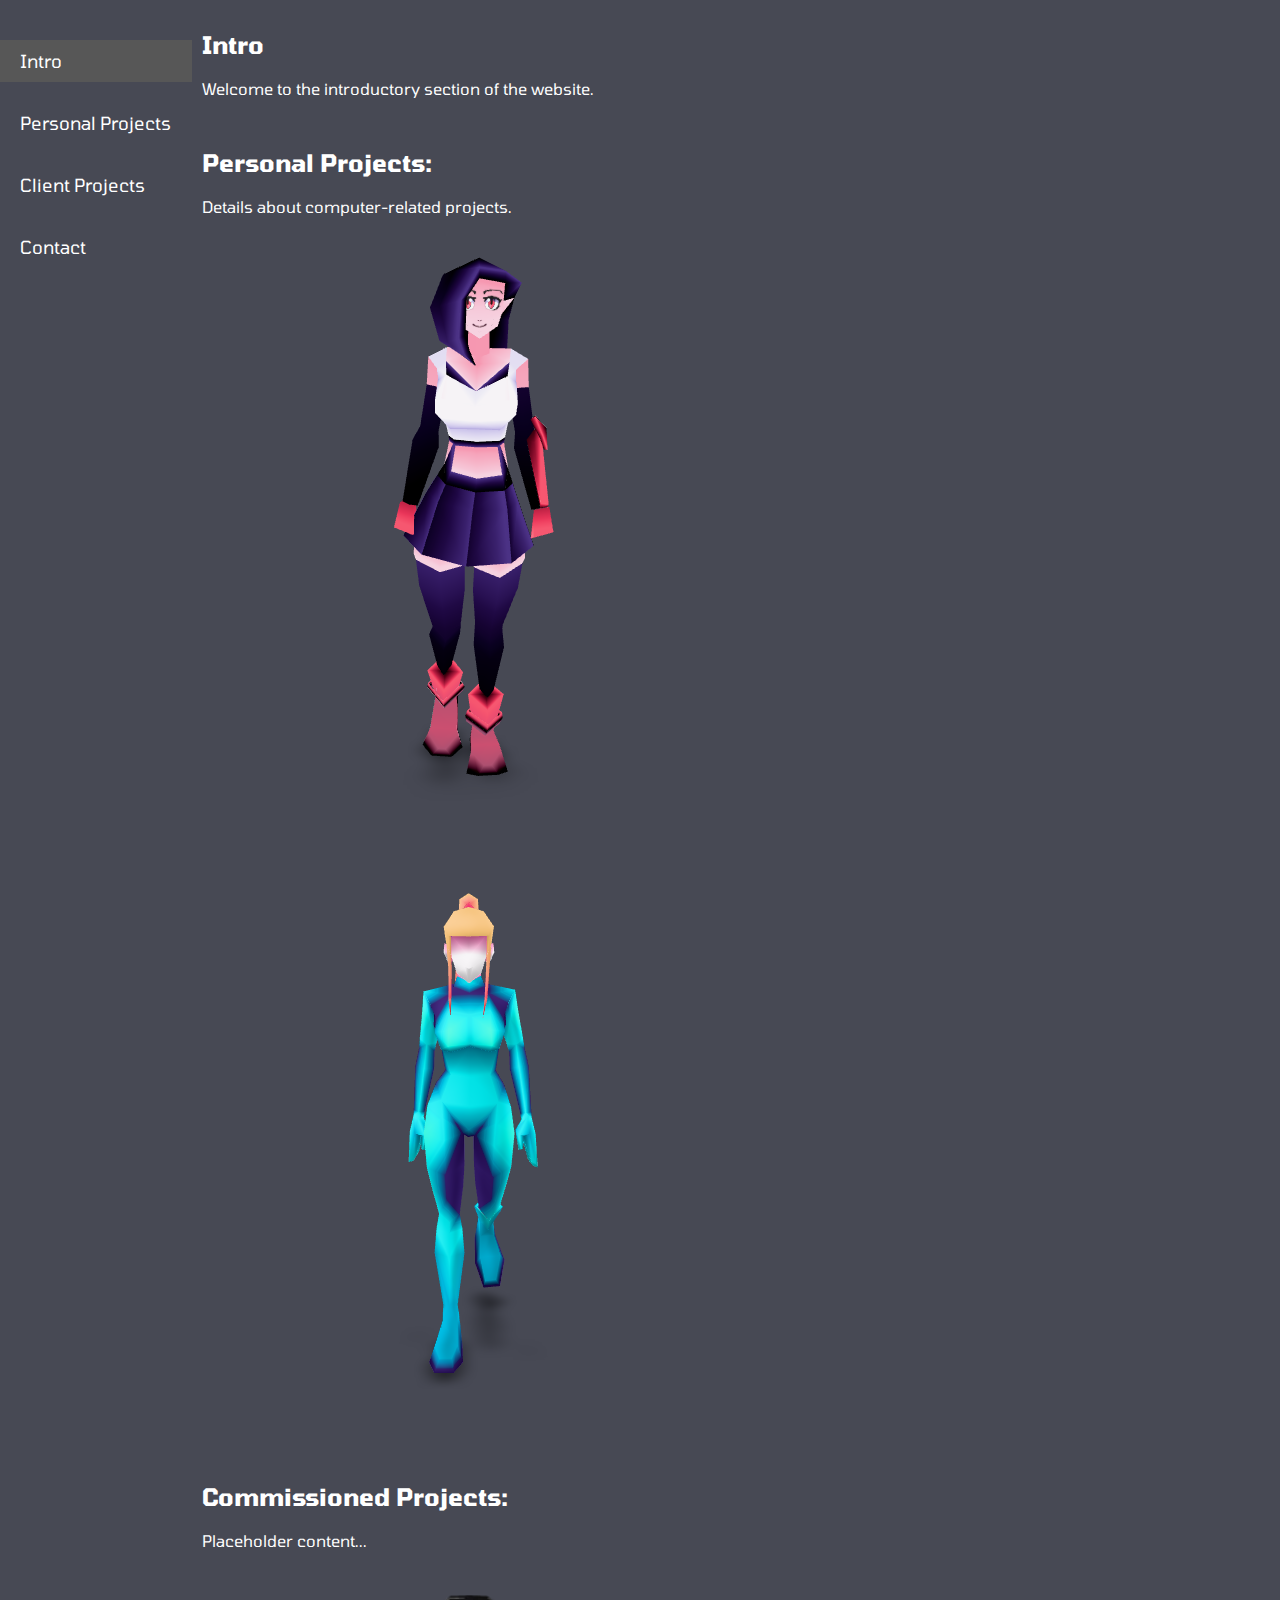
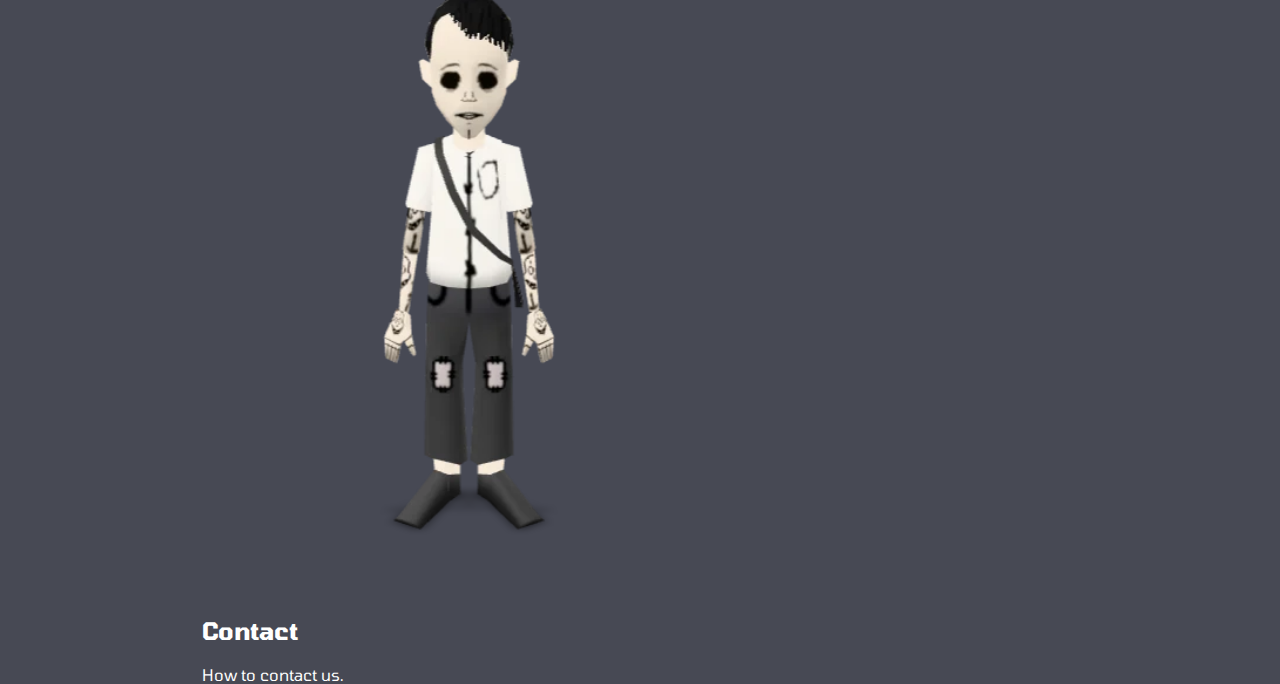
==== art/3D-Art/3d-art.html @ f5209464 "added stuff" ====
<!DOCTYPE html>
<html lang="en">
<head>
    <meta charset="UTF-8">
    <meta name="viewport" content="width=device-width, initial-scale=1.0">
    <title>John Heney's Portfolio - 3D Models</title>
    <link href="https://fonts.googleapis.com/css2?family=Varela+Round&display=swap" rel="stylesheet">
    <link href="https://fonts.googleapis.com/css2?family=Tomorrow&display=swap" rel="stylesheet">
    <link rel="stylesheet" href="../../main.css" />
</head>
<body>
    <!-- 3D Viewer -->
    <script type="module" src="scripts/model-viewer.min.js"></script>

    <!-- Flex container for the sidebar and content -->
    <div class="main-container">
        <!-- Sidebar -->
        <div class="sidebar">
            <ul>
                <li><a href="#top" id="top-link" class="nav-link active"><span>Intro</span></a></li>
                <li><a href="#bestworks" id="bestworks-link" class="nav-link"><span>Personal Projects</span></a></li>
                <li><a href="#coms" id="coms-link" class="nav-link"><span>Client Projects</span></a></li>
                <li><a href="#contact" id="contact-link" class="nav-link"><span>Contact</span></a></li>
            </ul>
        </div>

        <!-- Main content area -->
        <div class="content">
            <section id="top">
                <h2>Intro</h2>
                <p>Welcome to the introductory section of the website.</p>
            </section>
            <section id="bestworks">
                <h2>Personal Projects:</h2>
                <p>Details about computer-related projects.</p>
                <model-viewer src="models/LowPolyTifa2025.glb" ar ar-modes="webxr scene-viewer quick-look" camera-controls tone-mapping="neutral" poster="animations/TifaStylizedRender3.gif" shadow-intensity="1" autoplay animation-name="Walking" auto-rotate style="width: 50%; height: 600px;">
                    <div class="progress-bar hide" slot="progress-bar">
                        <div class="update-bar"></div>
                    </div>
                </model-viewer>
                <noscript>
                    <div id="fallback" style=" text-align: center;">
                        <img src="animations/TifaStylizedRender3-Blonde.gif" alt="3D Model Preview" style="width: 50%; max-width: 600px; height: auto;">
                    </div>
                </noscript>

                <model-viewer src="models/SamusShowcase2025.glb" ar ar-modes="webxr scene-viewer quick-look" camera-controls tone-mapping="neutral" poster="models/SamusPoster.webp" shadow-intensity="1" autoplay animation-name="Walking" auto-rotate style="width: 50%; height: 600px;">
                    <div class="progress-bar hide" slot="progress-bar">
                        <div class="update-bar"></div>
                    </div>
                </model-viewer>

            </section>
            <section id="coms">
                <h2>Commissioned Projects:</h2>
                <p>Placeholder content...</p>
                 <model-viewer src="models/MarionettePortfolio.glb" ar ar-modes="webxr scene-viewer quick-look" camera-controls tone-mapping="neutral" poster="models/MarionettePoster.webp" shadow-intensity="1" auto-rotate style="width: 50%; height: 600px;">
                  <div class="progress-bar hide" slot="progress-bar">
                    <div class="update-bar"></div>
                  </div>
                </model-viewer>
                <noscript>
                    <div id="fallback" style="text-align: center;">
                        <img src="animations/TifaStylizedRender3-Blonde.gif" alt="3D Model Preview" style="width: 50%; height: 600px;">
                    </div>
                </noscript>


            </section>
            <section id="contact">
                <h2>Contact</h2>
                <p>How to contact us.</p>
            </section>
        </div>
    </div>

    <script>
        // Add smooth scrolling and active class toggling
        const links = document.querySelectorAll('.nav-link');

        links.forEach(link => {
            link.addEventListener('click', () => {
                // Remove active class from all links
                links.forEach(l => l.classList.remove('active'));
                // Add active class to clicked link
                link.classList.add('active');
            });
        });
    </script>
</body>
</html>
---- main.css ----
/* Basic styling */
body {
    font-family: Tomorrow;
    margin: 0;
    padding: 0;
    display: flex;
    min-height: 100vh;
    background-color: #474954;
    color: white;
}

/* Main container */
.main-container {
    display: flex;
    justify-content: center;
    width: 100%;
    height: 100vh;
}

/* Sidebar Styling */
.sidebar {
    position: fixed;
    top: 0;
    left: 0;
    width: 15%; /* Sidebar takes 20% of the width */
     /* min-width: 200px; Prevent sidebar from becoming too small */
    height: 100%;
    background-color: #474954;
    color: white;
    padding-top: 20px;
    /* box-shadow: 2px 0px 5px rgba(0, 0, 0, 0.3); */
}

.sidebar ul {
    list-style-type: none;
    padding: 0;
}

.sidebar ul li {
    margin: 20px 0;
}

.sidebar ul li a {
    color: white;
    text-decoration: none;
    padding: 10px 20px;
    display: block;
    font-size: 18px;
    transition: background-color 0.3s ease;
}

.sidebar ul li a:hover {
    background-color: #575757;
}



/* Main content area */
.content {
    flex-grow: 1;
    box-sizing: border-box;
    margin-left: 15%;
    padding: 10px;
}

.content img {
    border-radius: 10px;
    max-width: 100%; /* Ensure images don't overflow the content area */
    height: auto;

}

/* Mobile-specific styles */
@media (max-width: 768px) {
    .sidebar {
        width: 30%; /* Shrink sidebar to 30% for tablet size */
        min-width: 150px; /* Prevent sidebar from becoming too small */
    }

    .content {
        padding: 10px; /* Adjust content padding for mobile */
        margin-left: 30%; /* Offset content dynamically based on new sidebar width */
    }
}

@media (max-width: 480px) {
    .sidebar {
        width: 30%; /* Further reduce sidebar to 40% for small screens */
        min-width: 120px; /* Prevent sidebar from becoming too small */
    }

    .content {
        padding: 10px; /* Adjust content padding for mobile */
        margin-left: 30%; /* Offset content dynamically based on new sidebar width */
    }
}

section {
    margin-bottom: 50px;
}

section h2 {
    /* Basic styling */
body {
    font-family: Tomorrow;
    margin: 0;
    padding: 0;
    display: flex;
    min-height: 100vh;
    background-color: #474954;
    color: white;
}

/* Main container */
.main-container {
    display: flex;
    justify-content: center;
    width: 100%;
    height: 100vh;
}

/* Sidebar Styling */
.sidebar {
    position: fixed;
    top: 0;
    left: 0;
    width: 15%; /* Sidebar takes 20% of the width */
     /* min-width: 200px; Prevent sidebar from becoming too small */
    height: 100%;
    background-color: #474954;
    color: white;
    padding-top: 20px;
    /* box-shadow: 2px 0px 5px rgba(0, 0, 0, 0.3); */
}

.sidebar ul {
    list-style-type: none;
    padding: 0;
}

.sidebar ul li {
    margin: 20px 0;
}

.sidebar ul li a {
    color: white;
    text-decoration: none;
    padding: 10px 20px;
    display: block;
    font-size: 18px;
    transition: background-color 0.3s ease;
}

.sidebar ul li a:hover {
    background-color: #575757;
}



/* Main content area */
.content {
    flex-grow: 1;
    box-sizing: border-box;
    margin-left: 15%;
    padding: 10px;
}

.content img {
    border-radius: 10px;
    max-width: 100%; /* Ensure images don't overflow the content area */
    height: auto;

}

/* Mobile-specific styles */
@media (max-width: 768px) {
    .sidebar {
        width: 30%; /* Shrink sidebar to 30% for tablet size */
        min-width: 150px; /* Prevent sidebar from becoming too small */
    }

    .content {
        padding: 10px; /* Adjust content padding for mobile */
        margin-left: 30%; /* Offset content dynamically based on new sidebar width */
    }
}

@media (max-width: 480px) {
    .sidebar {
        width: 30%; /* Further reduce sidebar to 40% for small screens */
        min-width: 120px; /* Prevent sidebar from becoming too small */
    }

    .content {
        padding: 10px; /* Adjust content padding for mobile */
        margin-left: 30%; /* Offset content dynamically based on new sidebar width */
    }
}

section {
    margin-bottom: 50px;
}

section h2 {
    color: #FFFFFF;
}

/* Active link styling */
.active {
    background-color: #575757;
}

/* Smooth scrolling */
html {
    scroll-behavior: smooth;
}

}

/* Active link styling */
.active {
    background-color: #575757;
}

/* Smooth scrolling */
html {
    scroll-behavior: smooth;
}
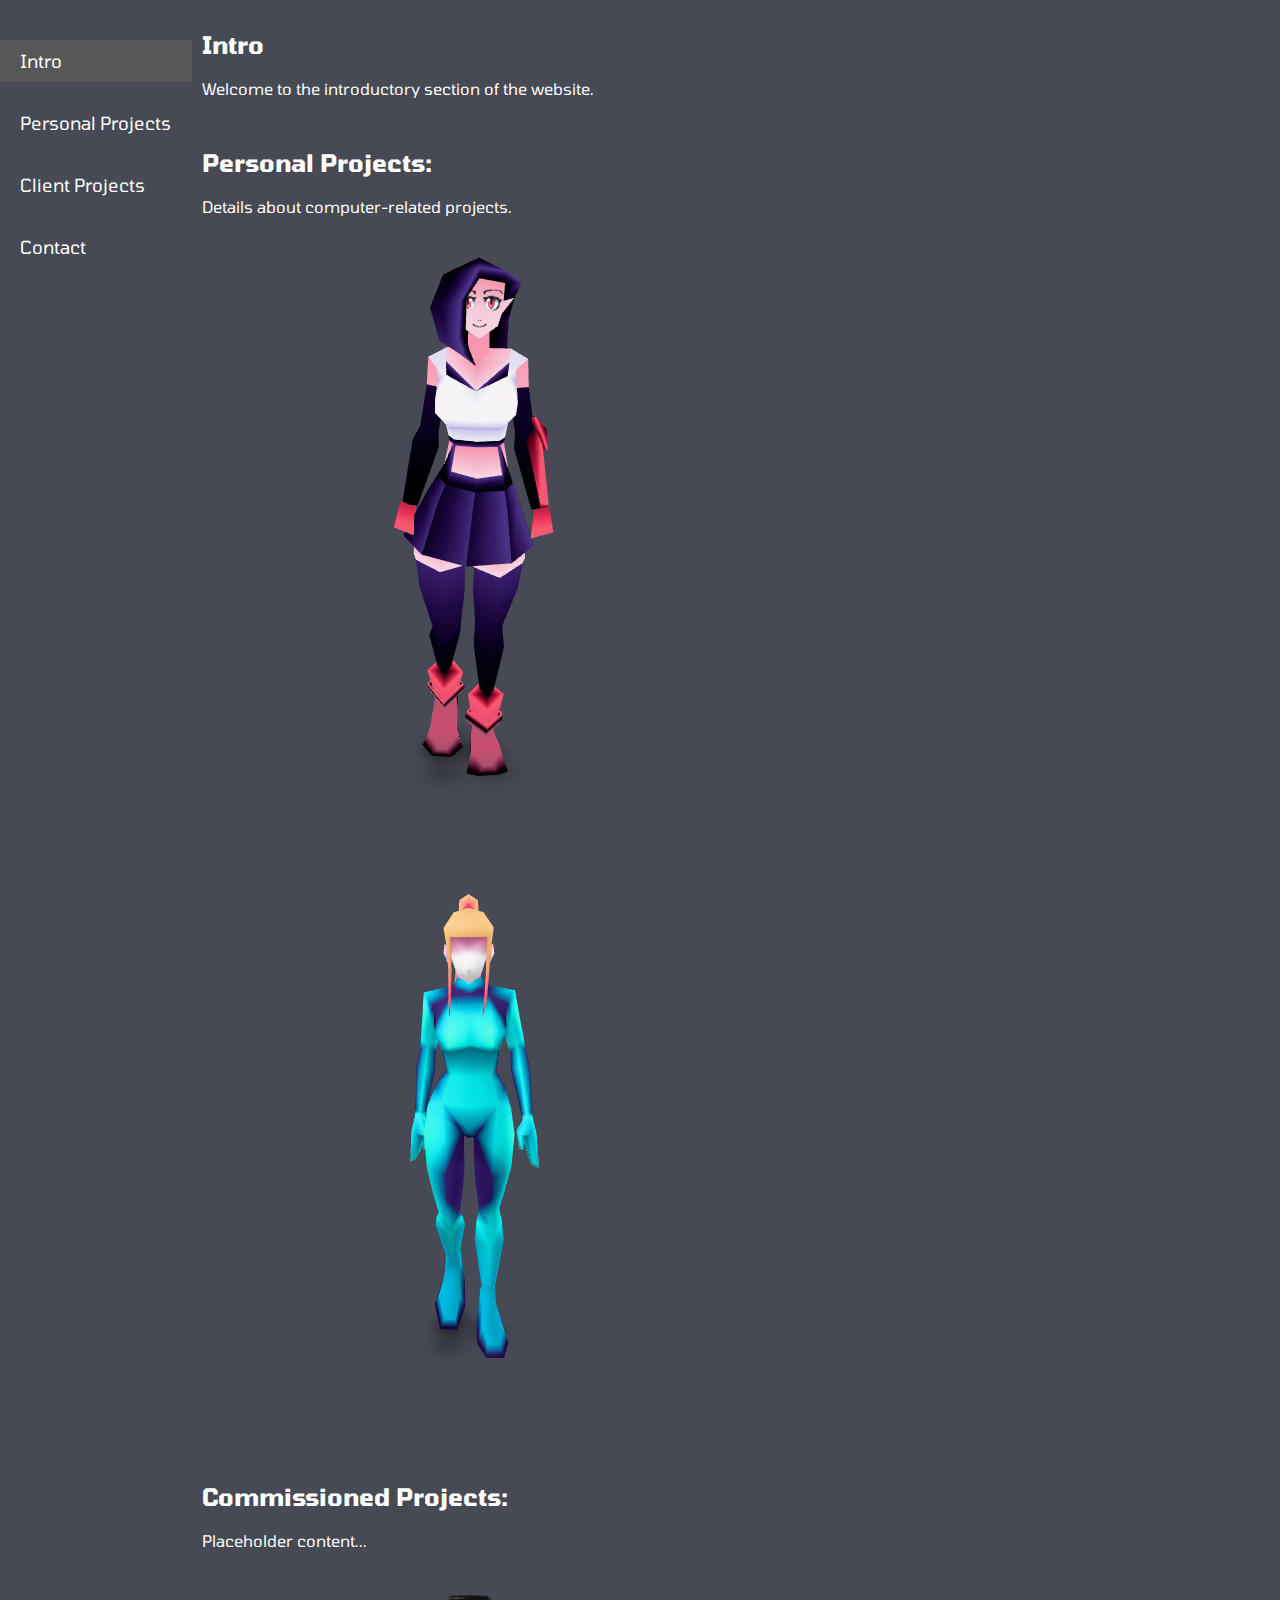
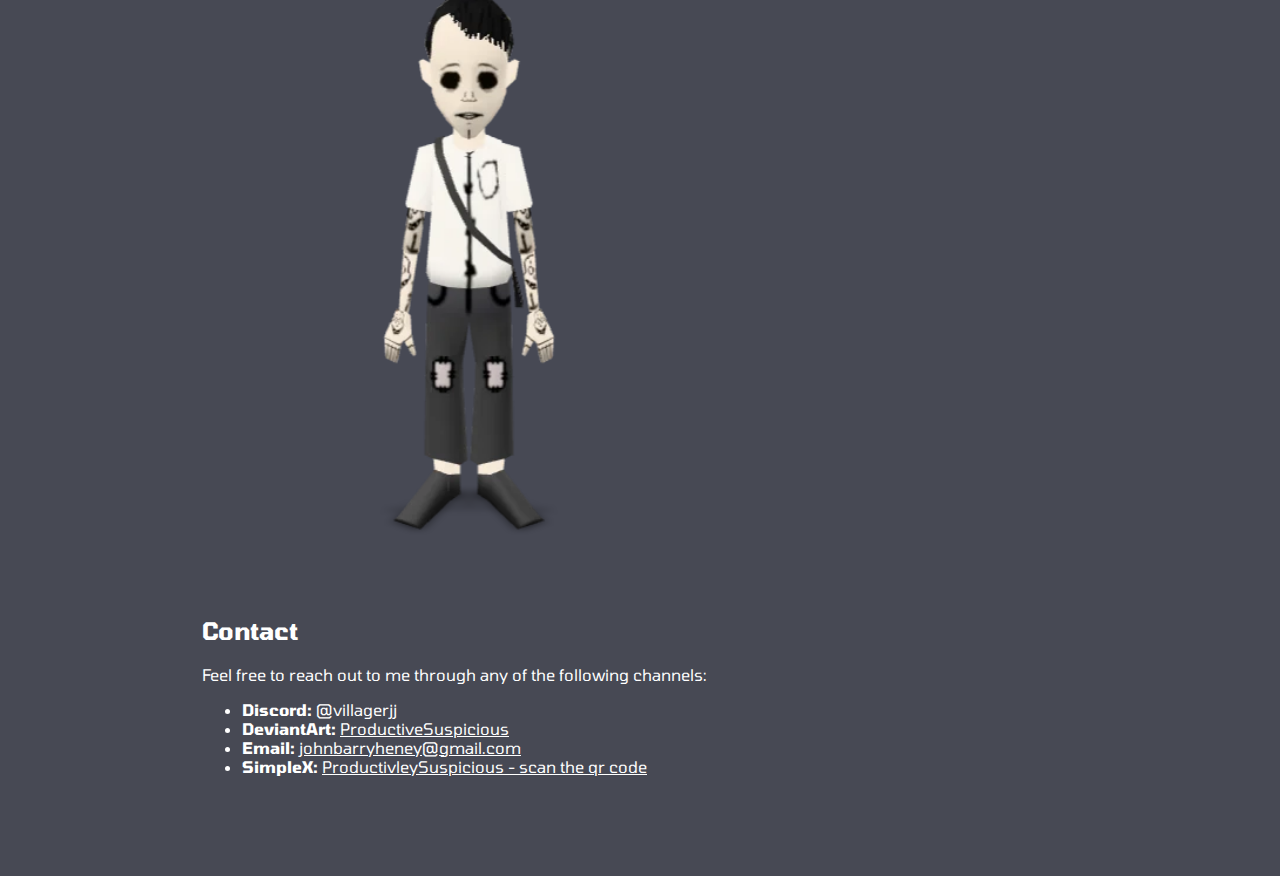
==== commit d35da9c7: "added text :)" ====
--- a/art/3D-Art/3d-art.html
+++ b/art/3D-Art/3d-art.html
@@ -69,7 +69,16 @@
             </section>
             <section id="contact">
                 <h2>Contact</h2>
-                <p>How to contact us.</p>
+                <p>Feel free to reach out to me through any of the following channels:</p>
+                <ul>
+                    <li><strong>Discord:</strong> @villagerjj</li>
+                    <li><strong>DeviantArt:</strong> <a href="https://www.deviantart.com/productivesuspicious" target="_blank">ProductiveSuspicious</a></li>
+                    <li><strong>Email:</strong> <a href="mailto:johnbarryheney@gmail.com">johnbarryheney@gmail.com</a></li>
+                    <li><strong>SimpleX:</strong> <a href="https://simplex.chat/contact/#/?v=2-7&smp=smp%3A%2F%2FUkMFNAXLXeAAe0beCa4w6X_zp18PwxSaSjY17BKUGXQ%3D%40smp12.simplex.im%2Fy7iVHBgArpdjySdcqABWh9YTtHO62pXf%23%2F%3Fv%3D1-3%26dh%3DMCowBQYDK2VuAyEAsmPE2PpOSdysLpRlbVoUGU3-f1TZQDl73J1lrJLj534%253D%26srv%3Die42b5weq7zdkghocs3mgxdjeuycheeqqmksntj57rmejagmg4eor5yd.onion" target="_blank">ProductivleySuspicious - scan the qr code</a></li>
+                </ul>
+            </section>
+            <section id="footer">
+              <div style="height: 50px;"></div>
             </section>
         </div>
     </div>
--- a/main.css
+++ b/main.css
@@ -7,6 +7,35 @@
     min-height: 100vh;
     background-color: #474954;
     color: white;
+}
+
+.button-container {
+    display: flex;
+    gap: 10px; /* Space between buttons */
+    margin-top: 20px;
+}
+
+/* Button Styling */
+.button-container a {
+    display: inline-block; /* Ensures the links behave like buttons */
+    background-color: #575757; /* Button background */
+    color: #f2f2f2; /* Brighter white for the text */
+    text-decoration: none; /* Remove underline */
+    padding: 10px 20px; /* Padding for the button shape */
+    font-size: 16px; /* Button text size */
+    border-radius: 5px; /* Rounded corners */
+    font-weight: bold; /* Make the text stand out more */
+    border: 2px solid #ffffff; /* Add a white border */
+    text-align: center;
+    transition: all 0.3s ease; /* Smooth transition for hover effects */
+}
+
+/* Hover Effect */
+.button-container a:hover {
+    background-color: #6c6c6c; /* Slightly lighter background on hover */
+    color: #ffffff; /* Pure white text on hover */
+    border-color: #f2f2f2; /* Slightly brighter border on hover */
+    transform: scale(1.05); /* Slight zoom effect */
 }
 
 /* Main container */
@@ -63,6 +92,10 @@
     padding: 10px;
 }
 
+.content a {
+    color: white;
+}
+
 .content img {
     border-radius: 10px;
     max-width: 100%; /* Ensure images don't overflow the content area */
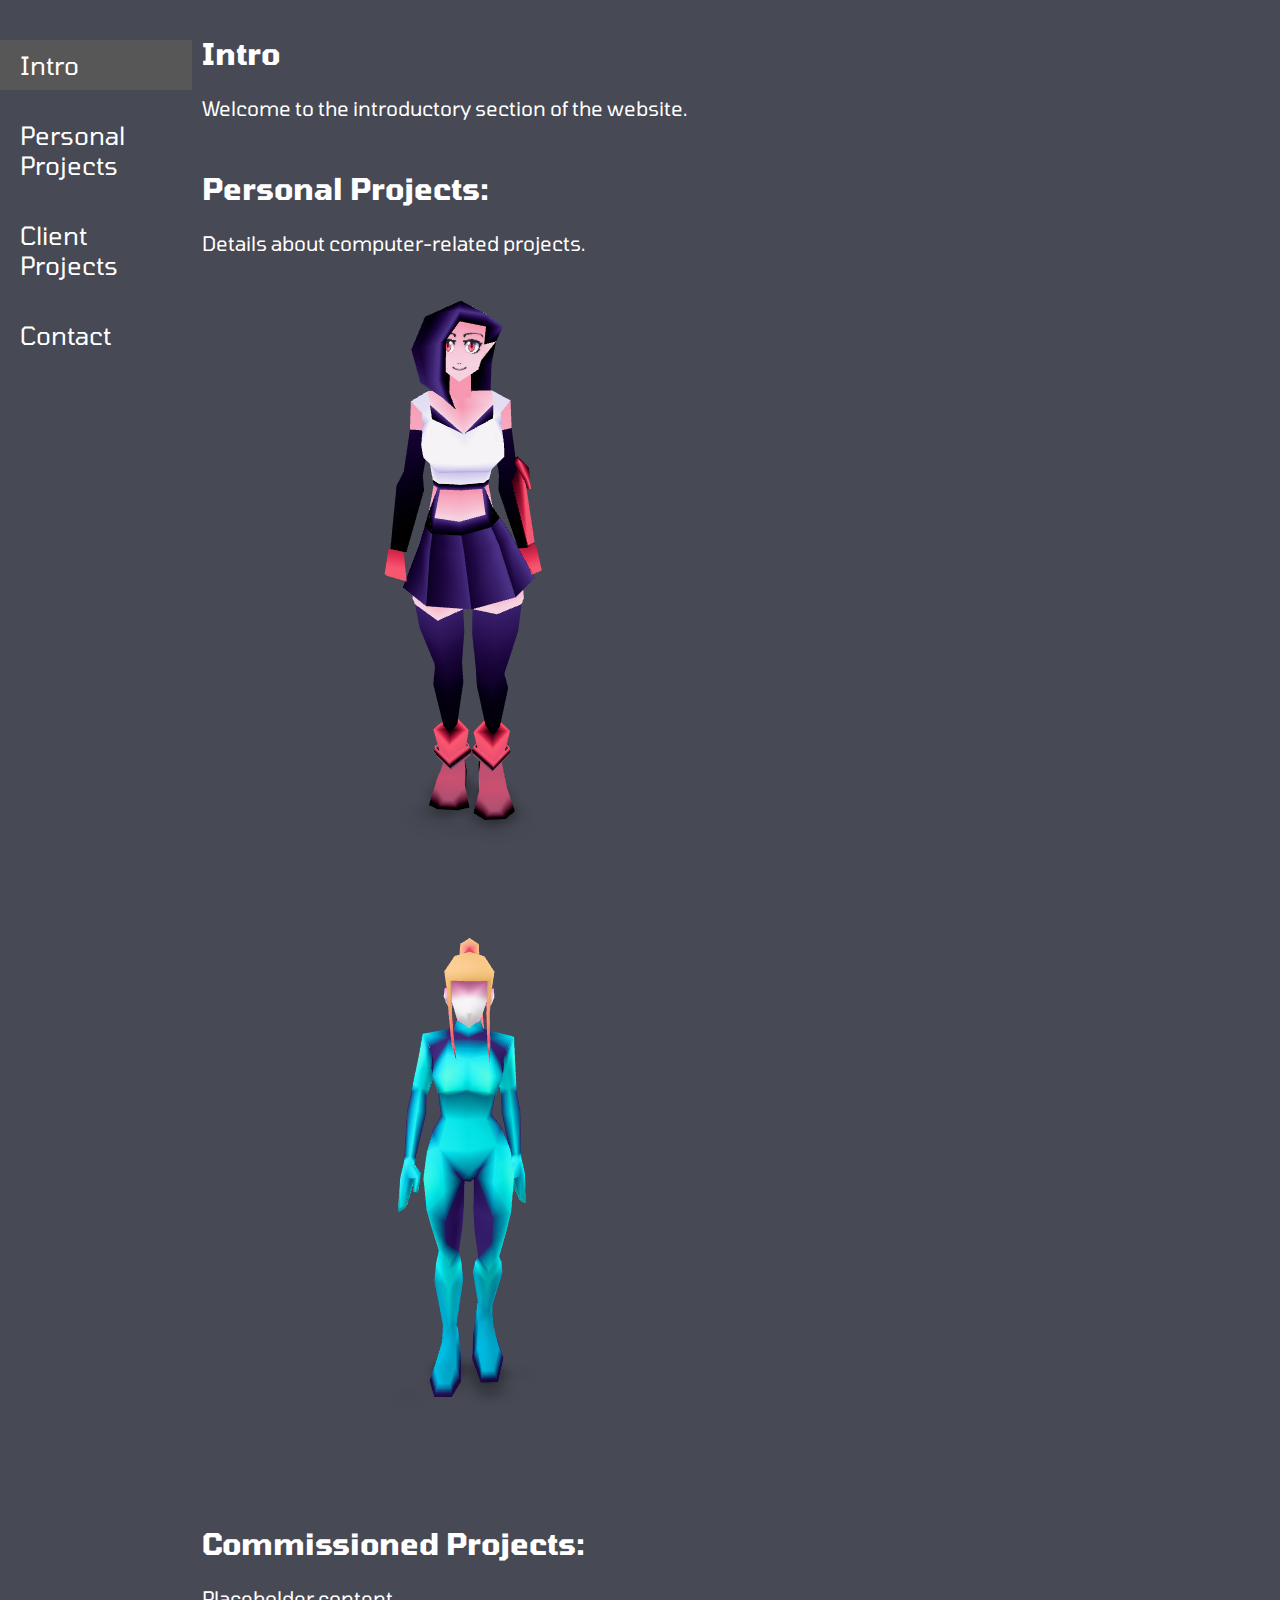
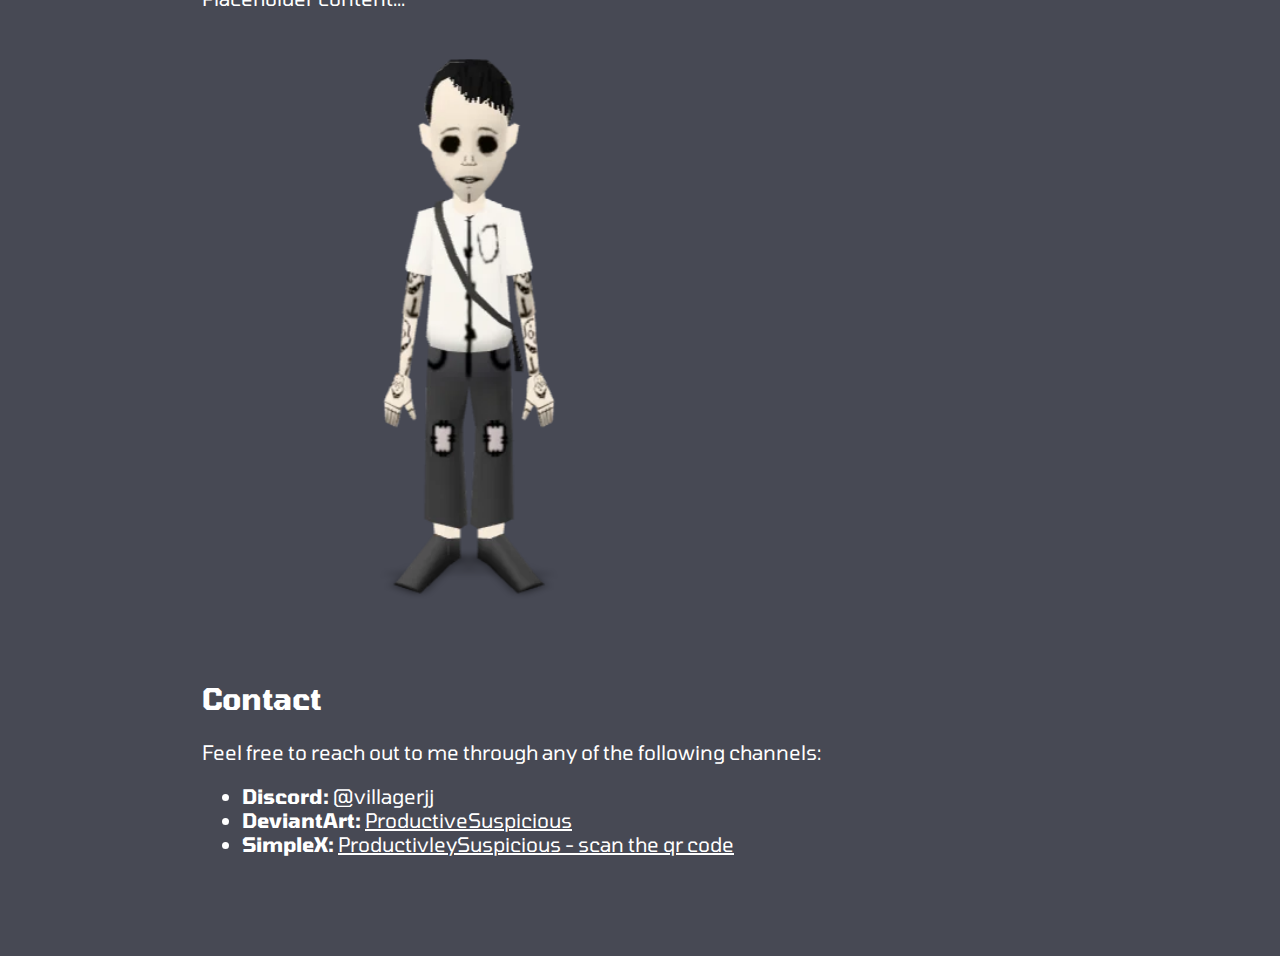
==== commit ec9b8fcc: "optimized the website for i2p - very small files minified css" ====
--- a/art/3D-Art/3d-art.html
+++ b/art/3D-Art/3d-art.html
@@ -3,7 +3,7 @@
 <head>
     <meta charset="UTF-8">
     <meta name="viewport" content="width=device-width, initial-scale=1.0">
-    <title>John Heney's Portfolio - 3D Models</title>
+    <title>Villagerjj's Portfolio - 3D Models</title>
     <link href="https://fonts.googleapis.com/css2?family=Varela+Round&display=swap" rel="stylesheet">
     <link href="https://fonts.googleapis.com/css2?family=Tomorrow&display=swap" rel="stylesheet">
     <link rel="stylesheet" href="../../main.css" />
@@ -33,16 +33,11 @@
             <section id="bestworks">
                 <h2>Personal Projects:</h2>
                 <p>Details about computer-related projects.</p>
-                <model-viewer src="models/LowPolyTifa2025.glb" ar ar-modes="webxr scene-viewer quick-look" camera-controls tone-mapping="neutral" poster="animations/TifaStylizedRender3.gif" shadow-intensity="1" autoplay animation-name="Walking" auto-rotate style="width: 50%; height: 600px;">
+                <model-viewer src="models/LowPolyTifa2025.glb" ar ar-modes="webxr scene-viewer quick-look" camera-controls tone-mapping="neutral" poster="animations/TifaStylized.webp" shadow-intensity="1" autoplay animation-name="Walking" auto-rotate style="width: 50%; height: 600px;">
                     <div class="progress-bar hide" slot="progress-bar">
                         <div class="update-bar"></div>
                     </div>
                 </model-viewer>
-                <noscript>
-                    <div id="fallback" style=" text-align: center;">
-                        <img src="animations/TifaStylizedRender3-Blonde.gif" alt="3D Model Preview" style="width: 50%; max-width: 600px; height: auto;">
-                    </div>
-                </noscript>
 
                 <model-viewer src="models/SamusShowcase2025.glb" ar ar-modes="webxr scene-viewer quick-look" camera-controls tone-mapping="neutral" poster="models/SamusPoster.webp" shadow-intensity="1" autoplay animation-name="Walking" auto-rotate style="width: 50%; height: 600px;">
                     <div class="progress-bar hide" slot="progress-bar">
@@ -73,7 +68,6 @@
                 <ul>
                     <li><strong>Discord:</strong> @villagerjj</li>
                     <li><strong>DeviantArt:</strong> <a href="https://www.deviantart.com/productivesuspicious" target="_blank">ProductiveSuspicious</a></li>
-                    <li><strong>Email:</strong> <a href="mailto:johnbarryheney@gmail.com">johnbarryheney@gmail.com</a></li>
                     <li><strong>SimpleX:</strong> <a href="https://simplex.chat/contact/#/?v=2-7&smp=smp%3A%2F%2FUkMFNAXLXeAAe0beCa4w6X_zp18PwxSaSjY17BKUGXQ%3D%40smp12.simplex.im%2Fy7iVHBgArpdjySdcqABWh9YTtHO62pXf%23%2F%3Fv%3D1-3%26dh%3DMCowBQYDK2VuAyEAsmPE2PpOSdysLpRlbVoUGU3-f1TZQDl73J1lrJLj534%253D%26srv%3Die42b5weq7zdkghocs3mgxdjeuycheeqqmksntj57rmejagmg4eor5yd.onion" target="_blank">ProductivleySuspicious - scan the qr code</a></li>
                 </ul>
             </section>
--- a/main.css
+++ b/main.css
@@ -1,6 +1,15 @@
+@font-face {
+    font-family: 'Tomorrow';
+    src: url('assets/fonts/tomorrow.woff2') format('woff2');
+    font-weight: 400;
+    font-style: normal;
+    font-display: swap; /* Allows fallback font to render immediately */
+}
+
 /* Basic styling */
 body {
-    font-family: Tomorrow;
+    font-family: Arial, sans-serif; /* Fallback font */
+    font-family: 'Tomorrow', Arial, sans-serif; /* Web font with fallback */
     margin: 0;
     padding: 0;
     display: flex;
@@ -8,6 +17,8 @@
     background-color: #474954;
     color: white;
 }
+
+
 
 .button-container {
     display: flex;
@@ -74,7 +85,7 @@
     text-decoration: none;
     padding: 10px 20px;
     display: block;
-    font-size: 18px;
+    font-size: 25px;
     transition: background-color 0.3s ease;
 }
 
@@ -90,6 +101,7 @@
     box-sizing: border-box;
     margin-left: 15%;
     padding: 10px;
+    font-size: 20px;
 }
 
 .content a {
@@ -102,6 +114,68 @@
     height: auto;
 
 }
+
+.content #top-fast {
+    /* Set the background image */
+    background:
+    linear-gradient(to bottom, rgba(0, 0, 0, 0) 50%, #474954 100%),
+    url('art/3D-Art/images/renders/TifaBackgroundImage.webp');
+
+    /* Adjust the position and behavior of the background */
+    background-size: cover; /* Ensures it covers the full width */
+    background-repeat: no-repeat; /* Avoids repeating the image */
+    background-attachment: scroll; /* Background scrolls with the content */
+    background-position: center top; /* Aligns the image at the top center */
+
+    /* Set a minimum height for the section */
+    min-height: 100%;
+    display: flex;
+    align-items: center;
+    justify-content: space-between;
+
+    /* Optional: Add padding for content inside */
+    padding: 20px;
+    color: white; /* Ensures text inside is readable */
+}
+
+/* Text container (left side) */
+.content .text-container {
+    font-size: 25px;
+    flex: 1; /* Allow the text container to take up available space */
+    padding-right: 20px; /* Add spacing between text and image */
+    text-shadow: 2px 2px 4px #000000;
+}
+
+.content .text-container h1 {
+    font-size: 60px;
+    text-shadow: 4px 4px 4px #000000;
+}
+
+/* Image container (right side) */
+.content .image-container {
+    display: flex; /* Ensure proper alignment for the image */
+    align-items: center; /* Vertically center the image within its container */
+    justify-content: center; /* Horizontally center the image */
+    flex: 1; /* Allow the image container to take up available space */
+}
+
+/* Image styling */
+.content .image-container img {
+    width: 60%; /* Set the width of the image */
+    margin-top: 5%;
+    max-width: 800px; /* Optional: Add a max-width for better responsiveness */
+    border-radius: 10px;
+    display: block;
+    opacity: 1;
+    -webkit-mask-image: -webkit-gradient(linear, left top, left bottom,
+                                         color-stop(50%, rgba(0, 0, 0, 1)),
+                                         color-stop(80%, rgba(0, 0, 0, 0.2)),
+                                         color-stop(100%, rgba(0, 0, 0, 0)));
+    -webkit-filter: drop-shadow(5px 5px 5px #222);
+    filter: drop-shadow(5px 5px 5px #222);
+}
+
+
 
 /* Mobile-specific styles */
 @media (max-width: 768px) {
@@ -114,6 +188,40 @@
         padding: 10px; /* Adjust content padding for mobile */
         margin-left: 30%; /* Offset content dynamically based on new sidebar width */
     }
+
+    /* Image styling */
+    .content .image-container img {
+        width: 100%; /* Make sure the image takes up full container width */
+
+        border-radius: 10px;
+        display: block; /* Removes bottom margin (gap) from image */
+        opacity: 1; /* Adjust this to control transparency */
+        -webkit-mask-image: -webkit-gradient(linear, left top, left bottom,
+                                             color-stop(50%, rgba(0, 0, 0, 1)),
+                                             color-stop(80%, rgba(0, 0, 0, 0.2)),
+                                             color-stop(100%, rgba(0, 0, 0, 0)));
+        -webkit-filter: drop-shadow(5px 5px 5px #222);
+        filter: drop-shadow(5px 5px 5px #222);
+
+    }
+
+    .content #top-fast {
+        /* Set the background image */
+        background:
+        linear-gradient(to bottom, rgba(0, 0, 0, 0) 50%, #474954 100%),
+        url('art/3D-Art/images/renders/TifaBackgroundImage.webp');
+
+        /* Adjust the position and behavior of the background */
+        background-size: cover; /* Ensures it covers the full width */
+        background-repeat: no-repeat; /* Avoids repeating the image */
+        background-attachment: scroll; /* Background scrolls with the content */
+        background-position: center top; /* Aligns the image at the top center */
+
+        /* Set a minimum height for the section */
+        min-height: 50%;
+
+        color: white; /* Ensures text inside is readable */
+    }
 }
 
 @media (max-width: 480px) {
@@ -125,6 +233,30 @@
     .content {
         padding: 10px; /* Adjust content padding for mobile */
         margin-left: 30%; /* Offset content dynamically based on new sidebar width */
+    }
+
+    .content .image-container img {
+        display: none;
+    }
+
+    .content #top-fast {
+        /* Set the background image */
+        background:
+        linear-gradient(to bottom, rgba(0, 0, 0, 0) 50%, #474954 100%),
+        url('art/3D-Art/images/renders/TifaBackgroundImage.webp');
+
+        /* Adjust the position and behavior of the background */
+        background-size: cover; /* Ensures it covers the full width */
+        background-repeat: no-repeat; /* Avoids repeating the image */
+        background-attachment: scroll; /* Background scrolls with the content */
+        background-position: center top; /* Aligns the image at the top center */
+
+        /* Set a minimum height for the section */
+        min-height: 50%;
+
+        /* Optional: Add padding for content inside */
+        padding: 20px;
+        color: white; /* Ensures text inside is readable */
     }
 }
 
@@ -139,7 +271,7 @@
     margin: 0;
     padding: 0;
     display: flex;
-    min-height: 100vh;
+
     background-color: #474954;
     color: white;
 }
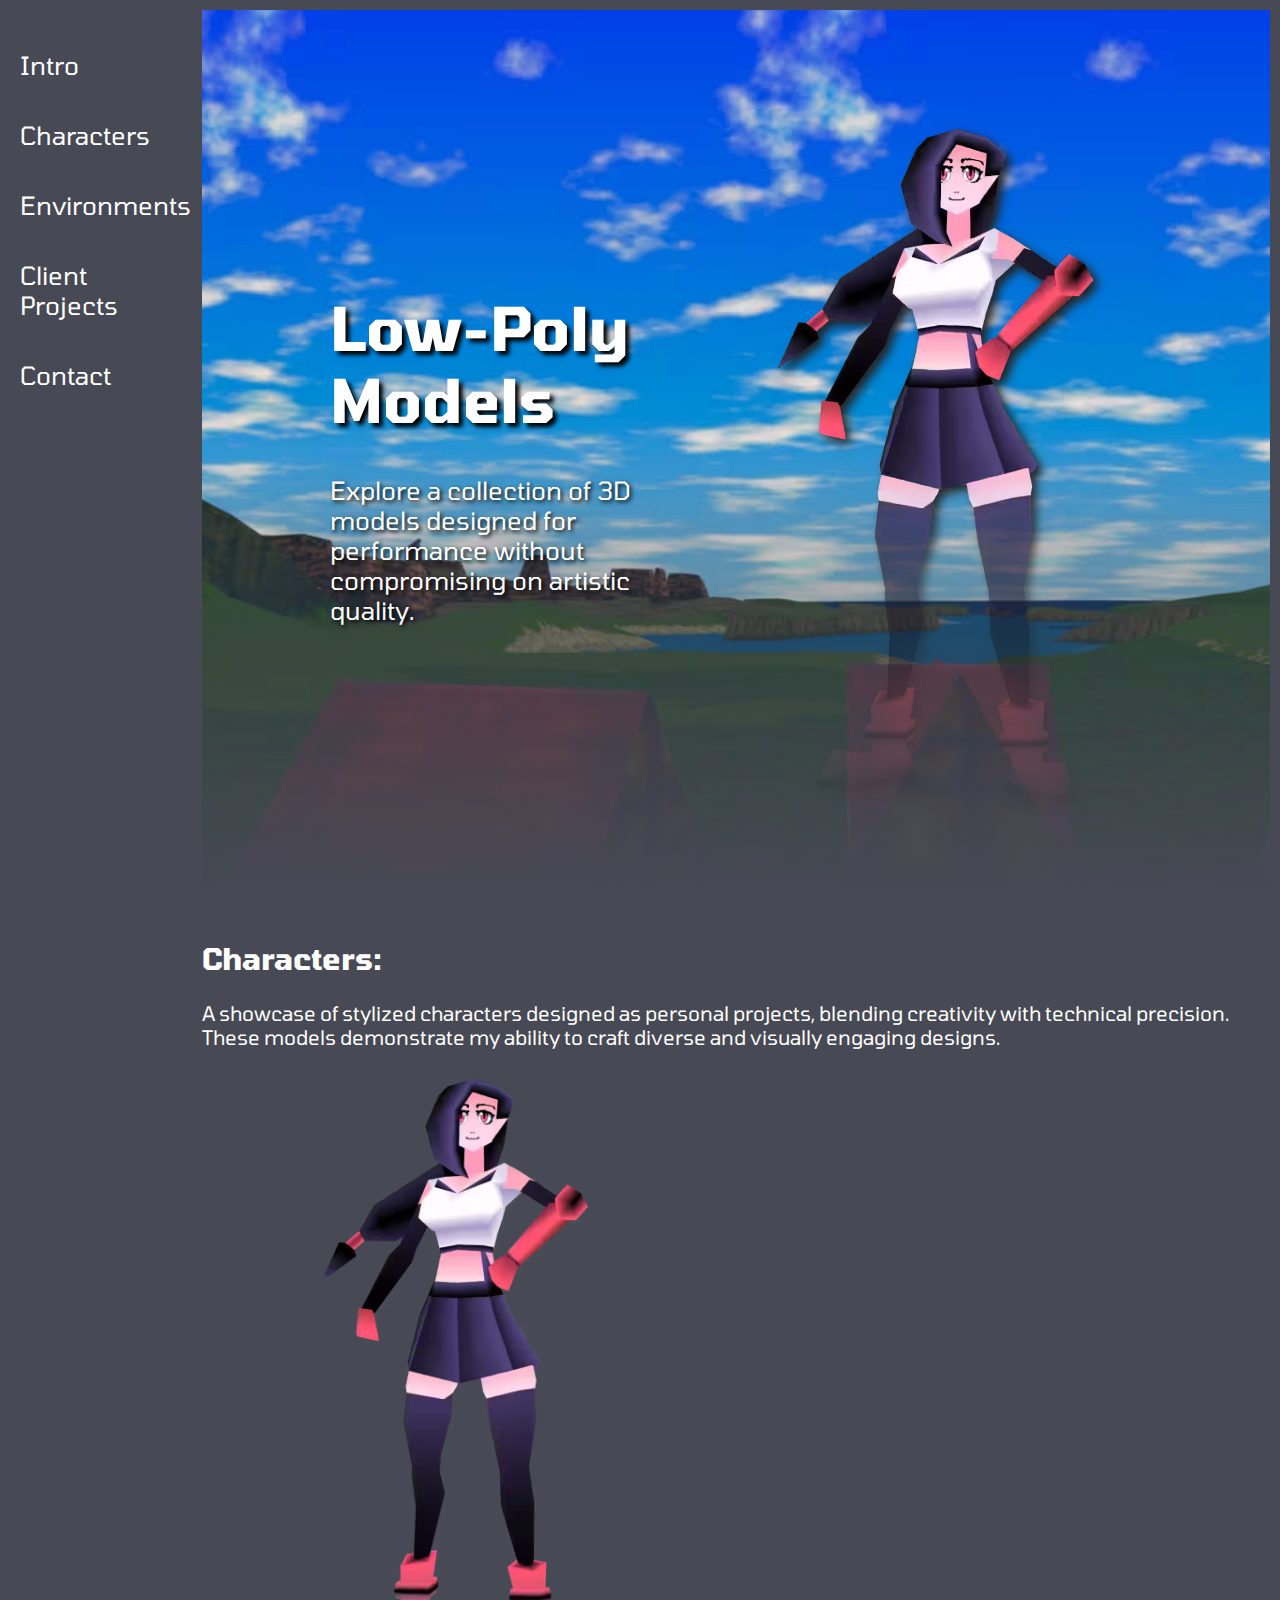
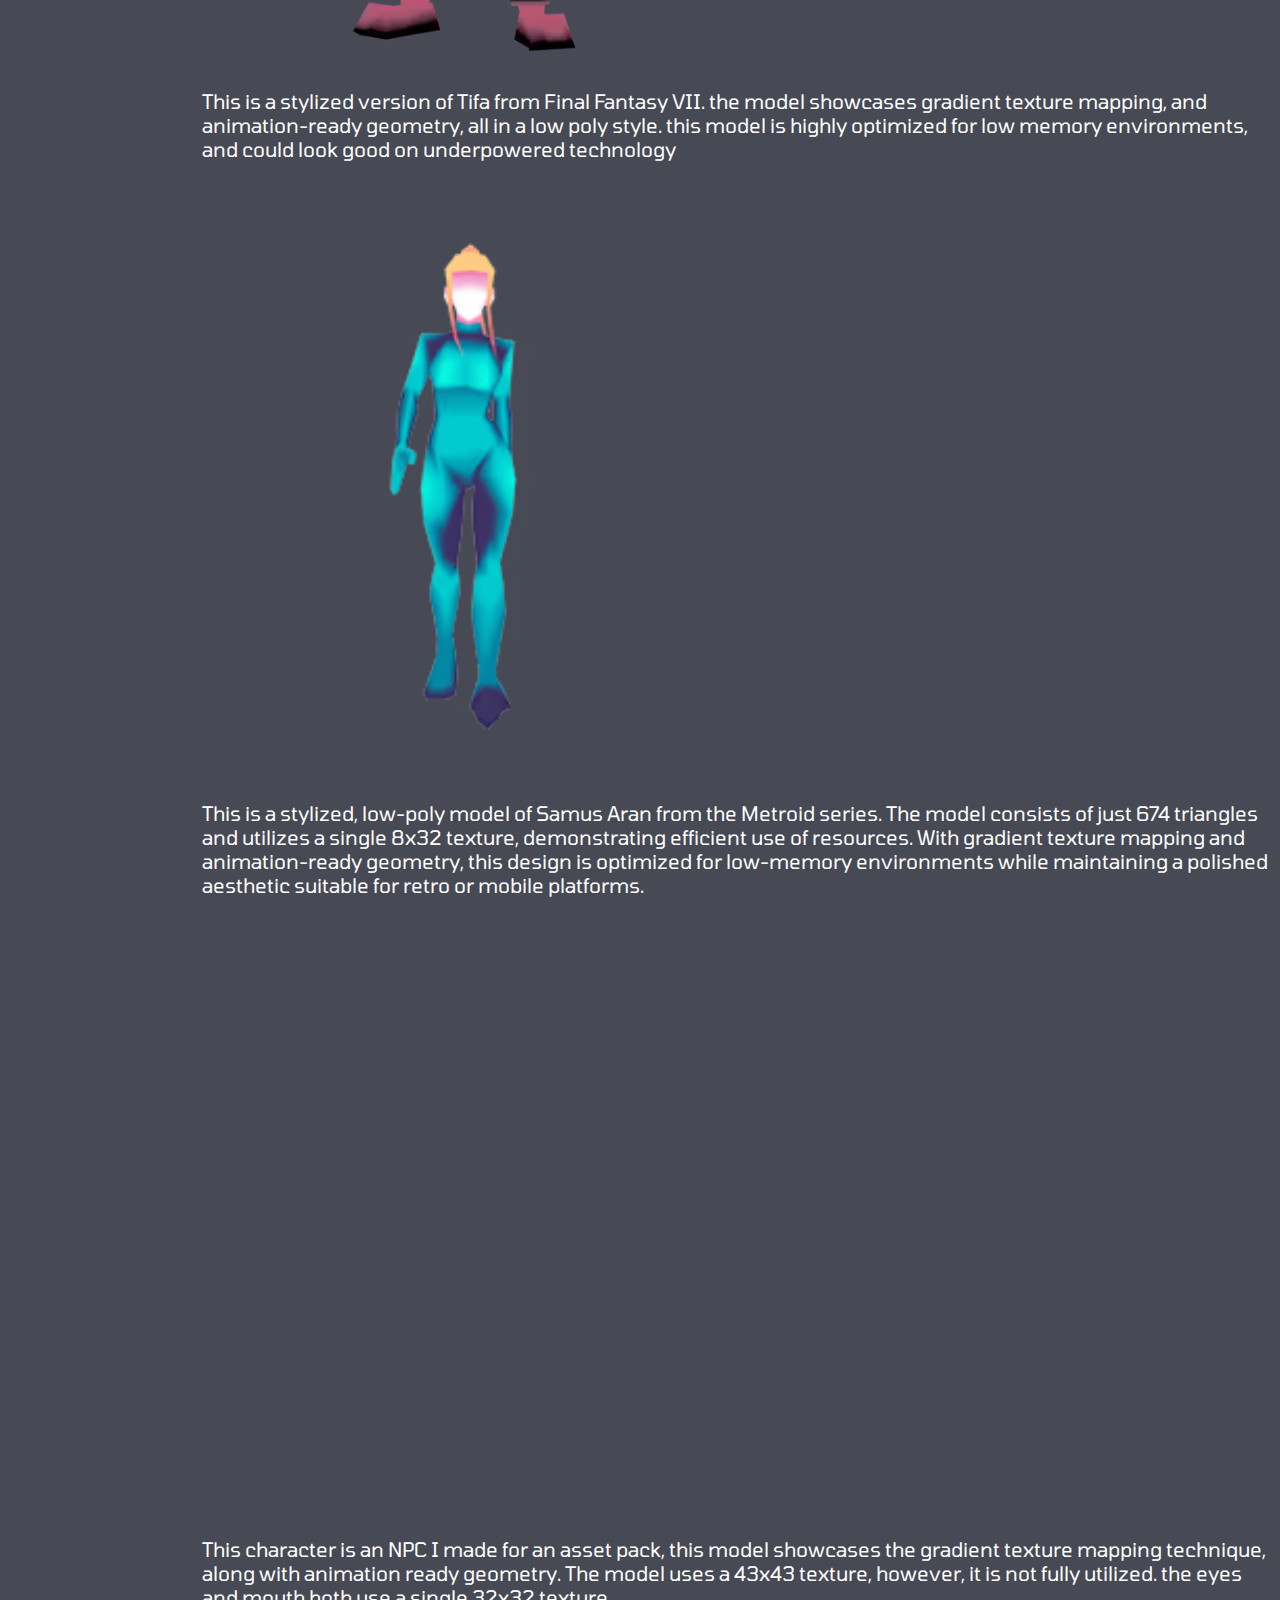
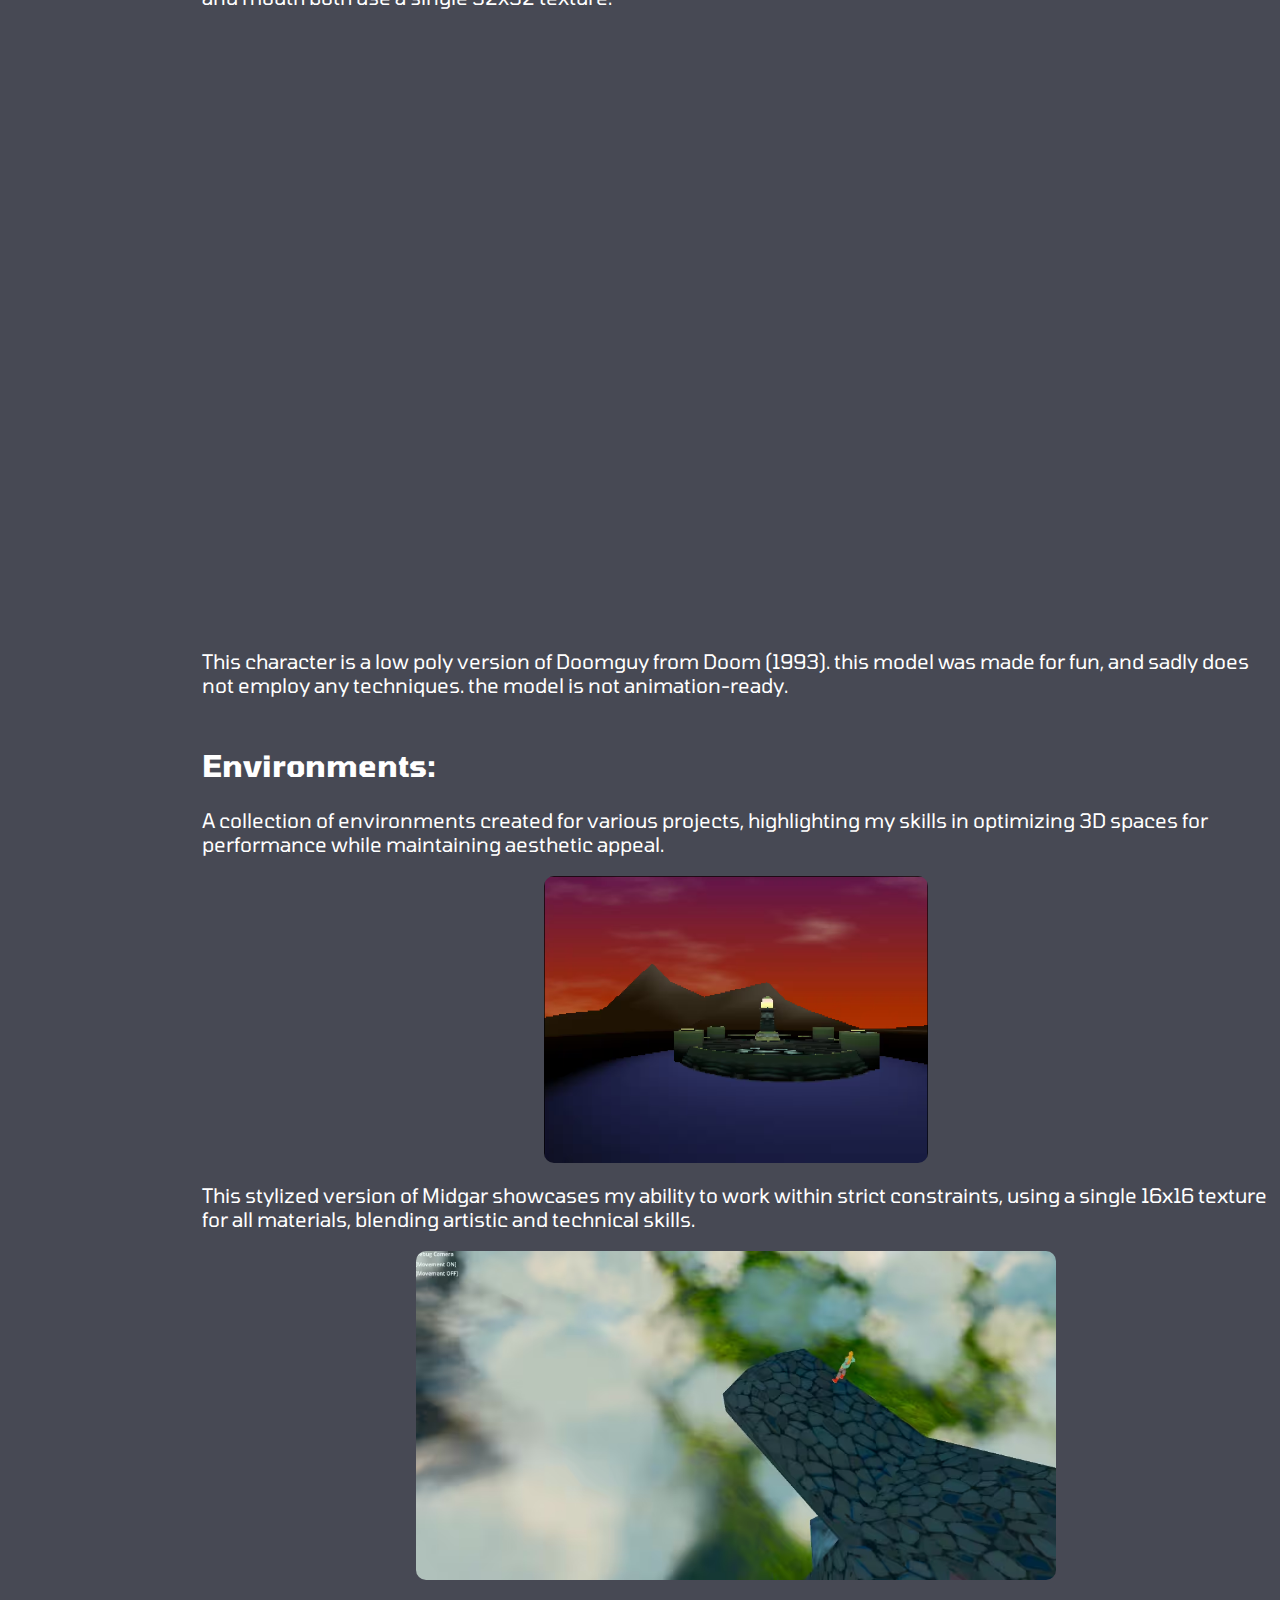
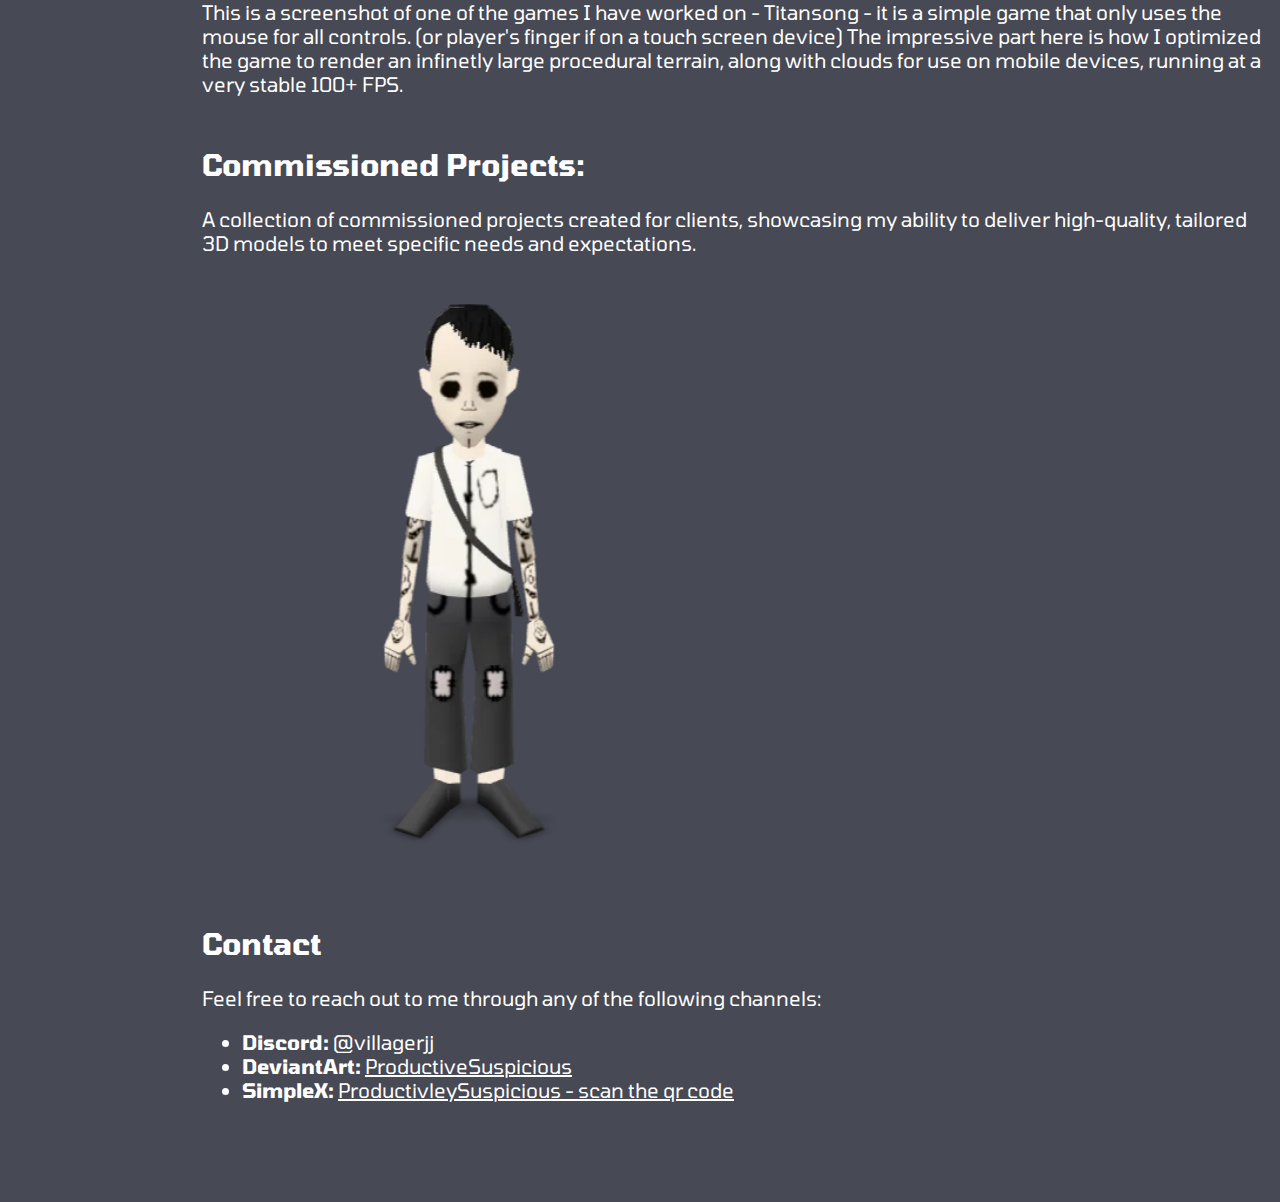
==== commit 2cb1e8c7: "more optimizations, code refactoring, and added content" ====
--- a/art/3D-Art/3d-art.html
+++ b/art/3D-Art/3d-art.html
@@ -18,7 +18,8 @@
         <div class="sidebar">
             <ul>
                 <li><a href="#top" id="top-link" class="nav-link active"><span>Intro</span></a></li>
-                <li><a href="#bestworks" id="bestworks-link" class="nav-link"><span>Personal Projects</span></a></li>
+                <li><a href="#chars" id="chars-link" class="nav-link"><span>Characters</span></a></li>
+                <li><a href="#envs" id="envs-link" class="nav-link"><span>Environments</span></a></li>
                 <li><a href="#coms" id="coms-link" class="nav-link"><span>Client Projects</span></a></li>
                 <li><a href="#contact" id="contact-link" class="nav-link"><span>Contact</span></a></li>
             </ul>
@@ -26,39 +27,61 @@
 
         <!-- Main content area -->
         <div class="content">
-            <section id="top">
-                <h2>Intro</h2>
-                <p>Welcome to the introductory section of the website.</p>
+            <section id="top-fast">
+                <div class="image-container">
+                    <div class="text-container">
+                        <h1>Low-Poly Models</h1>
+                        <p>Explore a collection of 3D models designed for performance without compromising on artistic quality.</p>
+                    </div>
+                    <img src="images/renders/TifaBackgroundImage.avif" fetchpriority="high" style="display: none;" alt="Preload">
+                    <img src="images/renders/TifaPosed.avif" fetchpriority="high">
+                </div>
             </section>
-            <section id="bestworks">
-                <h2>Personal Projects:</h2>
-                <p>Details about computer-related projects.</p>
-                <model-viewer src="models/LowPolyTifa2025.glb" ar ar-modes="webxr scene-viewer quick-look" camera-controls tone-mapping="neutral" poster="animations/TifaStylized.webp" shadow-intensity="1" autoplay animation-name="Walking" auto-rotate style="width: 50%; height: 600px;">
+            <section id="chars">
+                <h2>Characters:</h2>
+                <p> A showcase of stylized characters designed as personal projects, blending creativity with technical precision. These models demonstrate my ability to craft diverse and visually engaging designs.</p>
+                <model-viewer src="models/LowPolyTifa2025.glb" ar ar-modes="webxr scene-viewer quick-look" camera-controls tone-mapping="neutral" poster="images/renders/TifaPosed.avif" shadow-intensity="1" autoplay animation-name="Walking" auto-rotate style="width: 50%; height: 600px;">
                     <div class="progress-bar hide" slot="progress-bar">
                         <div class="update-bar"></div>
                     </div>
                 </model-viewer>
-
-                <model-viewer src="models/SamusShowcase2025.glb" ar ar-modes="webxr scene-viewer quick-look" camera-controls tone-mapping="neutral" poster="models/SamusPoster.webp" shadow-intensity="1" autoplay animation-name="Walking" auto-rotate style="width: 50%; height: 600px;">
+                <p>This is a stylized version of Tifa from Final Fantasy VII. the model showcases gradient texture mapping, and animation-ready geometry, all in a low poly style. this model is highly optimized for low memory environments, and could look good on underpowered technology</p>
+                <model-viewer src="models/SamusShowcase2025.glb" ar ar-modes="webxr scene-viewer quick-look" camera-controls tone-mapping="neutral" poster="animations/SamusSpinShowcase.avif" shadow-intensity="1" autoplay animation-name="Walking" auto-rotate style="width: 50%; height: 600px;">
                     <div class="progress-bar hide" slot="progress-bar">
                         <div class="update-bar"></div>
                     </div>
                 </model-viewer>
-
+                <p>This is a stylized, low-poly model of Samus Aran from the Metroid series. The model consists of just 674 triangles and utilizes a single 8x32 texture, demonstrating efficient use of resources. With gradient texture mapping and animation-ready geometry, this design is optimized for low-memory environments while maintaining a polished aesthetic suitable for retro or mobile platforms.</p>
+                <model-viewer src="models/Male_Villager_Adult_01.glb" ar ar-modes="webxr scene-viewer quick-look" camera-controls tone-mapping="neutral" poster="animations/DoomGuySpin.webp" shadow-intensity="1" autoplay animation-name="Walking" auto-rotate style="width: 50%; height: 600px;">
+                        <div class="progress-bar hide" slot="progress-bar">
+                            <div class="update-bar"></div>
+                        </div>
+                    </model-viewer>
+                    <p>This character is an NPC I made for an asset pack, this model showcases the gradient texture mapping technique, along with animation ready geometry. The model uses a 43x43 texture, however, it is not fully utilized. the eyes and mouth both use a single 32x32 texture.</p>
+                    <model-viewer src="models/DoomguyShowcase.glb" ar ar-modes="webxr scene-viewer quick-look" camera-controls tone-mapping="neutral" poster="animations/DoomGuySpin.webp" shadow-intensity="1" autoplay animation-name="Walking" auto-rotate style="width: 50%; height: 600px;">
+                        <div class="progress-bar hide" slot="progress-bar">
+                            <div class="update-bar"></div>
+                        </div>
+                    </model-viewer>
+                    <p>This character is a low poly version of Doomguy from Doom (1993). this model was made for fun, and sadly does not employ any techniques. the model is not animation-ready. </p>
+            </section>
+            <section id="envs">
+                <h2>Environments:</h2>
+                <p>A collection of environments created for various projects, highlighting my skills in optimizing 3D spaces for performance while maintaining aesthetic appeal.</p>
+                <img src="images/renders/MidgarStylized.avif" style="width: 30vw; min-width: 330px;" fetchpriority="low">
+                <p>This stylized version of Midgar showcases my ability to work within strict constraints, using a single 16x16 texture for all materials, blending artistic and technical skills.</p>
+                <img src="images/renders/TitansongIslandViewMini.avif" style="width: 50vw; min-width: 330px;" fetchpriority="low">
+                <p>This is a screenshot of one of the games I have worked on - Titansong - it is a simple game that only uses the mouse for all controls. (or player's finger if on a touch screen device) The impressive part here is how I optimized the game to render an infinetly large procedural terrain, along with clouds for use on mobile devices, running at a very stable 100+ FPS. </p>
             </section>
             <section id="coms">
                 <h2>Commissioned Projects:</h2>
-                <p>Placeholder content...</p>
+                <p>A collection of commissioned projects created for clients, showcasing my ability to deliver high-quality, tailored 3D models to meet specific needs and expectations.</p>
                  <model-viewer src="models/MarionettePortfolio.glb" ar ar-modes="webxr scene-viewer quick-look" camera-controls tone-mapping="neutral" poster="models/MarionettePoster.webp" shadow-intensity="1" auto-rotate style="width: 50%; height: 600px;">
                   <div class="progress-bar hide" slot="progress-bar">
                     <div class="update-bar"></div>
                   </div>
                 </model-viewer>
-                <noscript>
-                    <div id="fallback" style="text-align: center;">
-                        <img src="animations/TifaStylizedRender3-Blonde.gif" alt="3D Model Preview" style="width: 50%; height: 600px;">
-                    </div>
-                </noscript>
+
 
 
             </section>
--- a/main.css
+++ b/main.css
@@ -8,7 +8,6 @@
 
 /* Basic styling */
 body {
-    font-family: Arial, sans-serif; /* Fallback font */
     font-family: 'Tomorrow', Arial, sans-serif; /* Web font with fallback */
     margin: 0;
     padding: 0;
@@ -17,7 +16,6 @@
     background-color: #474954;
     color: white;
 }
-
 
 
 .button-container {
@@ -109,9 +107,11 @@
 }
 
 .content img {
+    display: block; /* Make the image a block-level element */
+    margin: 0 auto; /* Center the image horizontally */
     border-radius: 10px;
     max-width: 100%; /* Ensure images don't overflow the content area */
-    height: auto;
+    height: auto; /* Maintain aspect ratio */
 
 }
 
@@ -119,8 +119,9 @@
     /* Set the background image */
     background:
     linear-gradient(to bottom, rgba(0, 0, 0, 0) 50%, #474954 100%),
-    url('art/3D-Art/images/renders/TifaBackgroundImage.webp');
-
+    url('art/3D-Art/images/renders/TifaBackgroundImage.avif');
+    padding-left: 10vw;
+    padding-right: 4vw;
     /* Adjust the position and behavior of the background */
     background-size: cover; /* Ensures it covers the full width */
     background-repeat: no-repeat; /* Avoids repeating the image */
@@ -132,9 +133,6 @@
     display: flex;
     align-items: center;
     justify-content: space-between;
-
-    /* Optional: Add padding for content inside */
-    padding: 20px;
     color: white; /* Ensures text inside is readable */
 }
 
@@ -142,13 +140,13 @@
 .content .text-container {
     font-size: 25px;
     flex: 1; /* Allow the text container to take up available space */
-    padding-right: 20px; /* Add spacing between text and image */
     text-shadow: 2px 2px 4px #000000;
 }
 
 .content .text-container h1 {
     font-size: 60px;
     text-shadow: 4px 4px 4px #000000;
+
 }
 
 /* Image container (right side) */
@@ -166,7 +164,6 @@
     max-width: 800px; /* Optional: Add a max-width for better responsiveness */
     border-radius: 10px;
     display: block;
-    opacity: 1;
     -webkit-mask-image: -webkit-gradient(linear, left top, left bottom,
                                          color-stop(50%, rgba(0, 0, 0, 1)),
                                          color-stop(80%, rgba(0, 0, 0, 0.2)),
@@ -177,25 +174,24 @@
 
 
 
+
 /* Mobile-specific styles */
-@media (max-width: 768px) {
+@media (max-width: 810px) {
     .sidebar {
-        width: 30%; /* Shrink sidebar to 30% for tablet size */
-        min-width: 150px; /* Prevent sidebar from becoming too small */
+        width: 24%; /* Shrink sidebar to 30% for tablet size */
+        min-width: 130px; /* Prevent sidebar from becoming too small */
     }
 
     .content {
         padding: 10px; /* Adjust content padding for mobile */
-        margin-left: 30%; /* Offset content dynamically based on new sidebar width */
+        margin-left: 24%; /* Offset content dynamically based on new sidebar width */
     }
 
     /* Image styling */
     .content .image-container img {
         width: 100%; /* Make sure the image takes up full container width */
-
         border-radius: 10px;
         display: block; /* Removes bottom margin (gap) from image */
-        opacity: 1; /* Adjust this to control transparency */
         -webkit-mask-image: -webkit-gradient(linear, left top, left bottom,
                                              color-stop(50%, rgba(0, 0, 0, 1)),
                                              color-stop(80%, rgba(0, 0, 0, 0.2)),
@@ -209,7 +205,7 @@
         /* Set the background image */
         background:
         linear-gradient(to bottom, rgba(0, 0, 0, 0) 50%, #474954 100%),
-        url('art/3D-Art/images/renders/TifaBackgroundImage.webp');
+        url('art/3D-Art/images/renders/TifaBackgroundImage.avif');
 
         /* Adjust the position and behavior of the background */
         background-size: cover; /* Ensures it covers the full width */
@@ -218,7 +214,7 @@
         background-position: center top; /* Aligns the image at the top center */
 
         /* Set a minimum height for the section */
-        min-height: 50%;
+        min-height: 70vw;
 
         color: white; /* Ensures text inside is readable */
     }
@@ -226,13 +222,13 @@
 
 @media (max-width: 480px) {
     .sidebar {
-        width: 30%; /* Further reduce sidebar to 40% for small screens */
-        min-width: 120px; /* Prevent sidebar from becoming too small */
+        display: none; /* Hide sidebar on mobile */
     }
 
     .content {
         padding: 10px; /* Adjust content padding for mobile */
-        margin-left: 30%; /* Offset content dynamically based on new sidebar width */
+        margin-top: 0%; /* Offset content dynamically based on new sidebar width */
+        margin-left: 0%; /* Offset content dynamically based on new sidebar width */
     }
 
     .content .image-container img {
@@ -243,7 +239,7 @@
         /* Set the background image */
         background:
         linear-gradient(to bottom, rgba(0, 0, 0, 0) 50%, #474954 100%),
-        url('art/3D-Art/images/renders/TifaBackgroundImage.webp');
+        url('art/3D-Art/images/renders/TifaBackgroundImage.avif');
 
         /* Adjust the position and behavior of the background */
         background-size: cover; /* Ensures it covers the full width */
@@ -255,8 +251,9 @@
         min-height: 50%;
 
         /* Optional: Add padding for content inside */
-        padding: 20px;
+        padding: 30px;
         color: white; /* Ensures text inside is readable */
+
     }
 }
 
@@ -321,55 +318,6 @@
 }
 
 
-
-/* Main content area */
-.content {
-    flex-grow: 1;
-    box-sizing: border-box;
-    margin-left: 15%;
-    padding: 10px;
-}
-
-.content img {
-    border-radius: 10px;
-    max-width: 100%; /* Ensure images don't overflow the content area */
-    height: auto;
-
-}
-
-/* Mobile-specific styles */
-@media (max-width: 768px) {
-    .sidebar {
-        width: 30%; /* Shrink sidebar to 30% for tablet size */
-        min-width: 150px; /* Prevent sidebar from becoming too small */
-    }
-
-    .content {
-        padding: 10px; /* Adjust content padding for mobile */
-        margin-left: 30%; /* Offset content dynamically based on new sidebar width */
-    }
-}
-
-@media (max-width: 480px) {
-    .sidebar {
-        width: 30%; /* Further reduce sidebar to 40% for small screens */
-        min-width: 120px; /* Prevent sidebar from becoming too small */
-    }
-
-    .content {
-        padding: 10px; /* Adjust content padding for mobile */
-        margin-left: 30%; /* Offset content dynamically based on new sidebar width */
-    }
-}
-
-section {
-    margin-bottom: 50px;
-}
-
-section h2 {
-    color: #FFFFFF;
-}
-
 /* Active link styling */
 .active {
     background-color: #575757;
@@ -379,15 +327,3 @@
 html {
     scroll-behavior: smooth;
 }
-
-}
-
-/* Active link styling */
-.active {
-    background-color: #575757;
-}
-
-/* Smooth scrolling */
-html {
-    scroll-behavior: smooth;
-}
